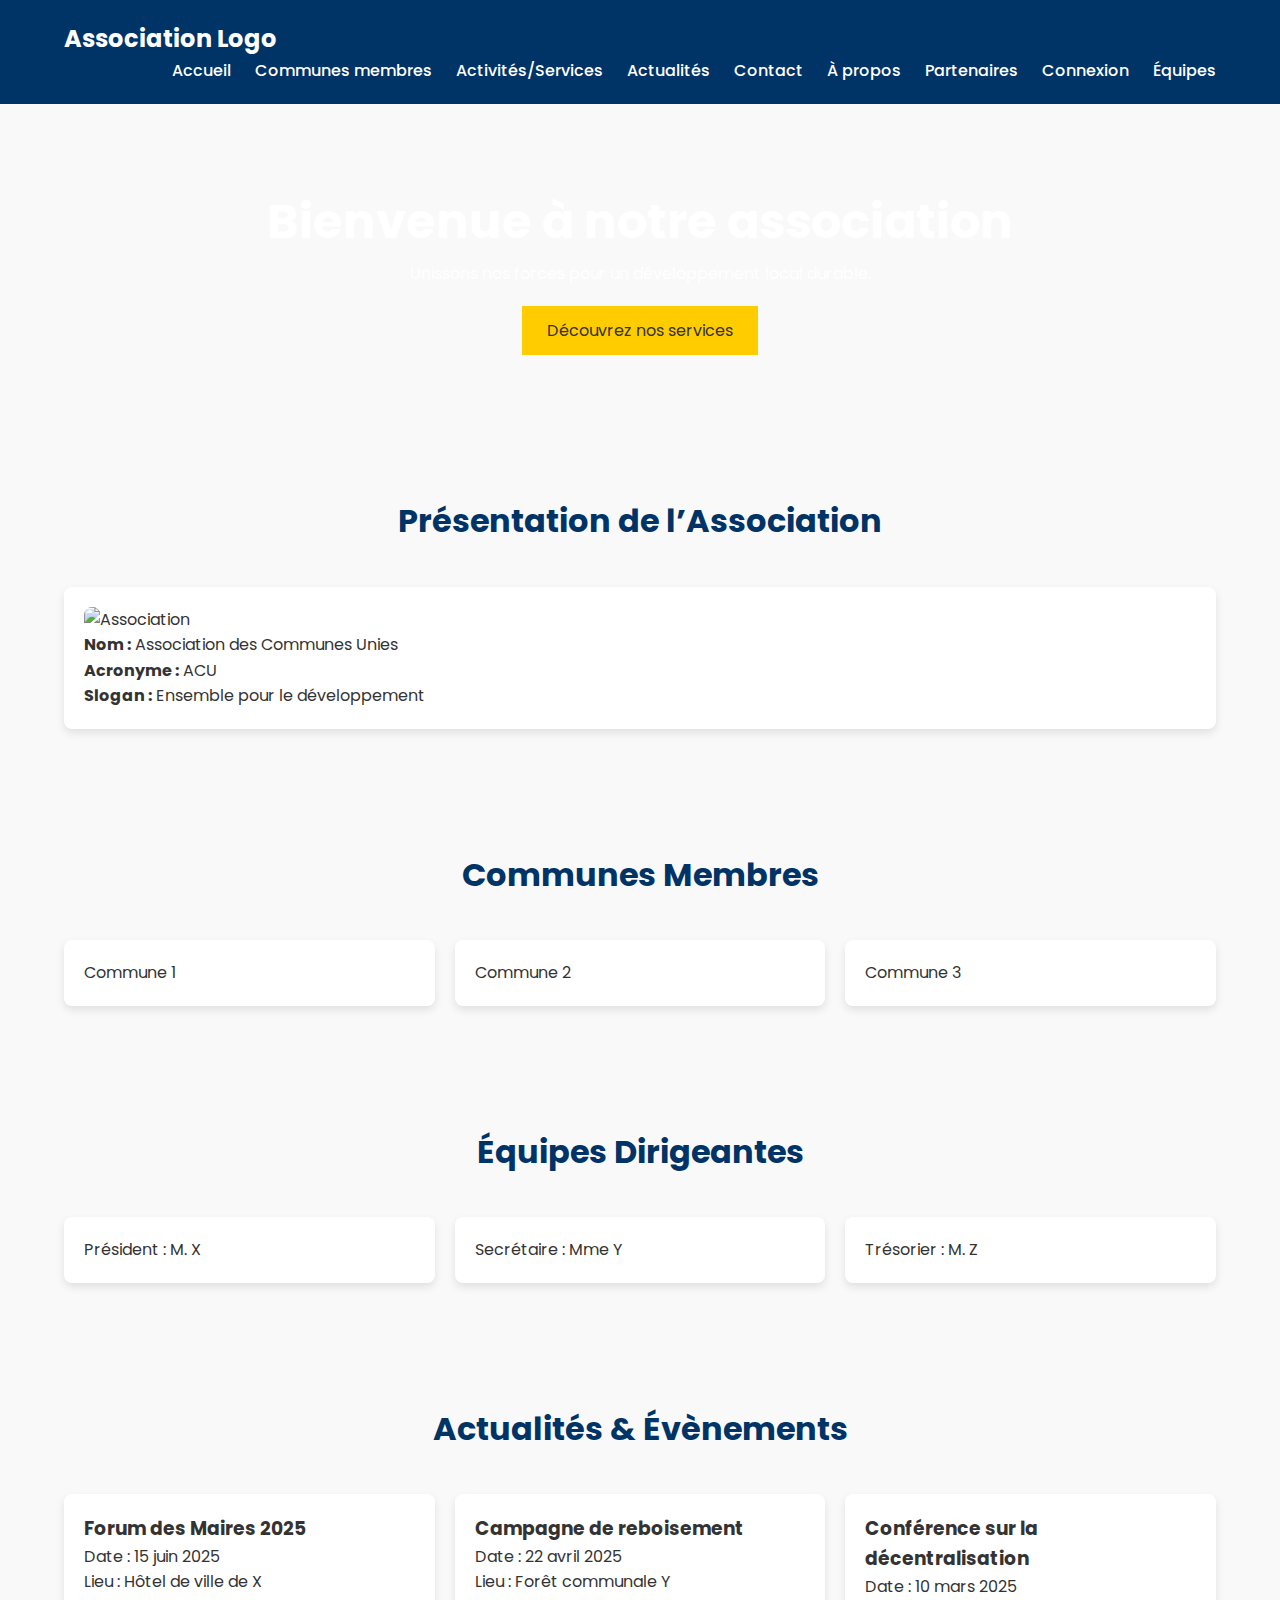
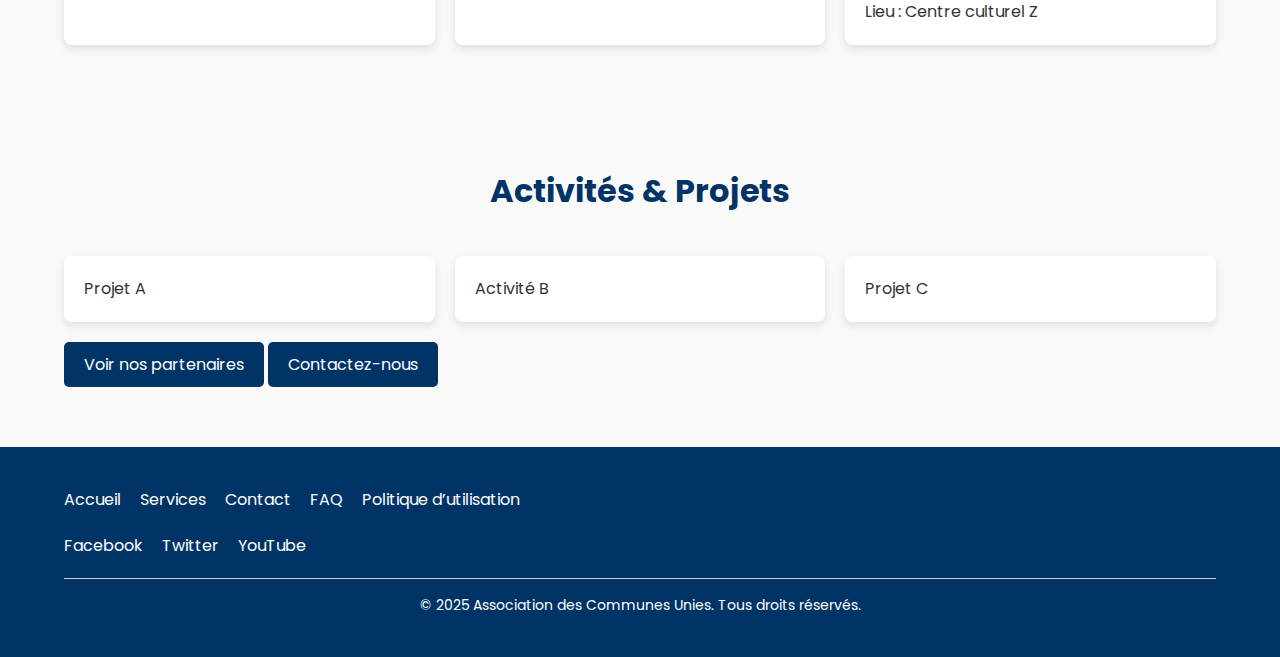
==== acad.html @ 80105ec8 "v0" ====
<!DOCTYPE html>
<html lang="fr">
<head>
    <meta charset="UTF-8">
    <meta name="viewport" content="width=device-width, initial-scale=1.0">
    <title>Association - Accueil</title>
    <link href="https://fonts.googleapis.com/css2?family=Poppins:wght@300;500;700&display=swap" rel="stylesheet">
    <style>
        * {
            box-sizing: border-box;
            margin: 0;
            padding: 0;
            font-family: 'Poppins', sans-serif;
        }

        body {
            background-color: #f9f9f9;
            color: #333;
            line-height: 1.6;
        }

        header {
            background-color: #003366;
            color: white;
            padding: 20px 0;
        }

        .container {
            width: 90%;
            margin: auto;
            max-width: 1200px;
        }

        .logo {
            float: left;
            font-size: 24px;
            font-weight: bold;
        }

        nav {
            float: right;
        }

        nav ul {
            list-style: none;
        }

        nav ul li {
            display: inline-block;
            margin-left: 20px;
        }

        nav ul li a {
            color: white;
            text-decoration: none;
            font-weight: 500;
            transition: color 0.3s;
        }

        nav ul li a:hover {
            color: #ffcc00;
        }

        .clear {
            clear: both;
        }

        .hero {
            background: url('association.jpg') center/cover no-repeat;
            padding: 80px 0;
            color: white;
            text-align: center;
        }

        .hero h1 {
            font-size: 48px;
        }

        .hero button {
            margin-top: 20px;
            padding: 12px 25px;
            font-size: 16px;
            background-color: #ffcc00;
            border: none;
            color: #333;
            cursor: pointer;
            transition: background-color 0.3s;
        }

        .hero button:hover {
            background-color: #ffaa00;
        }

        section {
            padding: 60px 0;
        }

        .section-title {
            text-align: center;
            margin-bottom: 40px;
            font-size: 32px;
            color: #003366;
        }

        .grid {
            display: grid;
            grid-template-columns: repeat(auto-fit, minmax(280px, 1fr));
            gap: 20px;
        }

        .card {
            background-color: white;
            border-radius: 8px;
            box-shadow: 0 4px 8px rgba(0,0,0,0.1);
            padding: 20px;
            transition: transform 0.3s;
        }

        .card:hover {
            transform: translateY(-5px);
        }

        .btn {
            display: inline-block;
            margin-top: 20px;
            padding: 10px 20px;
            background-color: #003366;
            color: white;
            text-decoration: none;
            border-radius: 5px;
        }

        footer {
            background-color: #003366;
            color: white;
            padding: 40px 0;
        }

        .footer-links,
        .footer-socials {
            margin-bottom: 20px;
        }

        .footer-links a,
        .footer-socials a {
            color: white;
            text-decoration: none;
            display: inline-block;
            margin-right: 15px;
        }

        .footer-bottom {
            text-align: center;
            font-size: 14px;
            border-top: 1px solid #ccc;
            padding-top: 15px;
        }
    </style>
</head>
<body>

<header>
    <div class="container">
        <div class="logo">Association Logo</div>
        <nav>
            <ul>
                <li><a href="#">Accueil</a></li>
                <li><a href="#">Communes membres</a></li>
                <li><a href="#">Activités/Services</a></li>
                <li><a href="#">Actualités</a></li>
                <li><a href="#">Contact</a></li>
                <li><a href="#">À propos</a></li>
                <li><a href="#">Partenaires</a></li>
                <li><a href="#">Connexion</a></li>
                <li><a href="#">Équipes</a></li>
            </ul>
        </nav>
        <div class="clear"></div>
    </div>
</header>

<section class="hero">
    <h1>Bienvenue à notre association</h1>
    <p>Unissons nos forces pour un développement local durable.</p>
    <button>Découvrez nos services</button>
</section>

<section>
    <div class="container">
        <h2 class="section-title">Présentation de l’Association</h2>
        <div class="grid">
            <div class="card">
                <img src="photo-association.jpg" alt="Association" style="width:100%; border-radius: 8px;">
                <p><strong>Nom :</strong> Association des Communes Unies</p>
                <p><strong>Acronyme :</strong> ACU</p>
                <p><strong>Slogan :</strong> Ensemble pour le développement</p>
            </div>
        </div>
    </div>
</section>

<section>
    <div class="container">
        <h2 class="section-title">Communes Membres</h2>
        <div class="grid">
            <div class="card">Commune 1</div>
            <div class="card">Commune 2</div>
            <div class="card">Commune 3</div>
        </div>
    </div>
</section>

<section>
    <div class="container">
        <h2 class="section-title">Équipes Dirigeantes</h2>
        <div class="grid">
            <div class="card">Président : M. X</div>
            <div class="card">Secrétaire : Mme Y</div>
            <div class="card">Trésorier : M. Z</div>
        </div>
    </div>
</section>

<section>
    <div class="container">
        <h2 class="section-title">Actualités & Évènements</h2>
        <div class="grid">
            <div class="card">
                <h3>Forum des Maires 2025</h3>
                <p>Date : 15 juin 2025</p>
                <p>Lieu : Hôtel de ville de X</p>
            </div>
            <div class="card">
                <h3>Campagne de reboisement</h3>
                <p>Date : 22 avril 2025</p>
                <p>Lieu : Forêt communale Y</p>
            </div>
            <div class="card">
                <h3>Conférence sur la décentralisation</h3>
                <p>Date : 10 mars 2025</p>
                <p>Lieu : Centre culturel Z</p>
            </div>
        </div>
    </div>
</section>


<section>
    <div class="container">
        <h2 class="section-title">Activités & Projets</h2>
        <div class="grid">
            <div class="card">Projet A</div>
            <div class="card">Activité B</div>
            <div class="card">Projet C</div>
        </div>
        <a class="btn" href="#">Voir nos partenaires</a>
        <a class="btn" href="#">Contactez-nous</a>
    </div>
</section>

<footer>
    <div class="container">
        <div class="footer-links">
            <a href="#">Accueil</a>
            <a href="#">Services</a>
            <a href="#">Contact</a>
            <a href="#">FAQ</a>
            <a href="#">Politique d’utilisation</a>
        </div>
        <div class="footer-socials">
            <a href="#">Facebook</a>
            <a href="#">Twitter</a>
            <a href="#">YouTube</a>
        </div>
        <div class="footer-bottom">
            &copy; 2025 Association des Communes Unies. Tous droits réservés.
        </div>
    </div>
</footer>

</body>
</html>
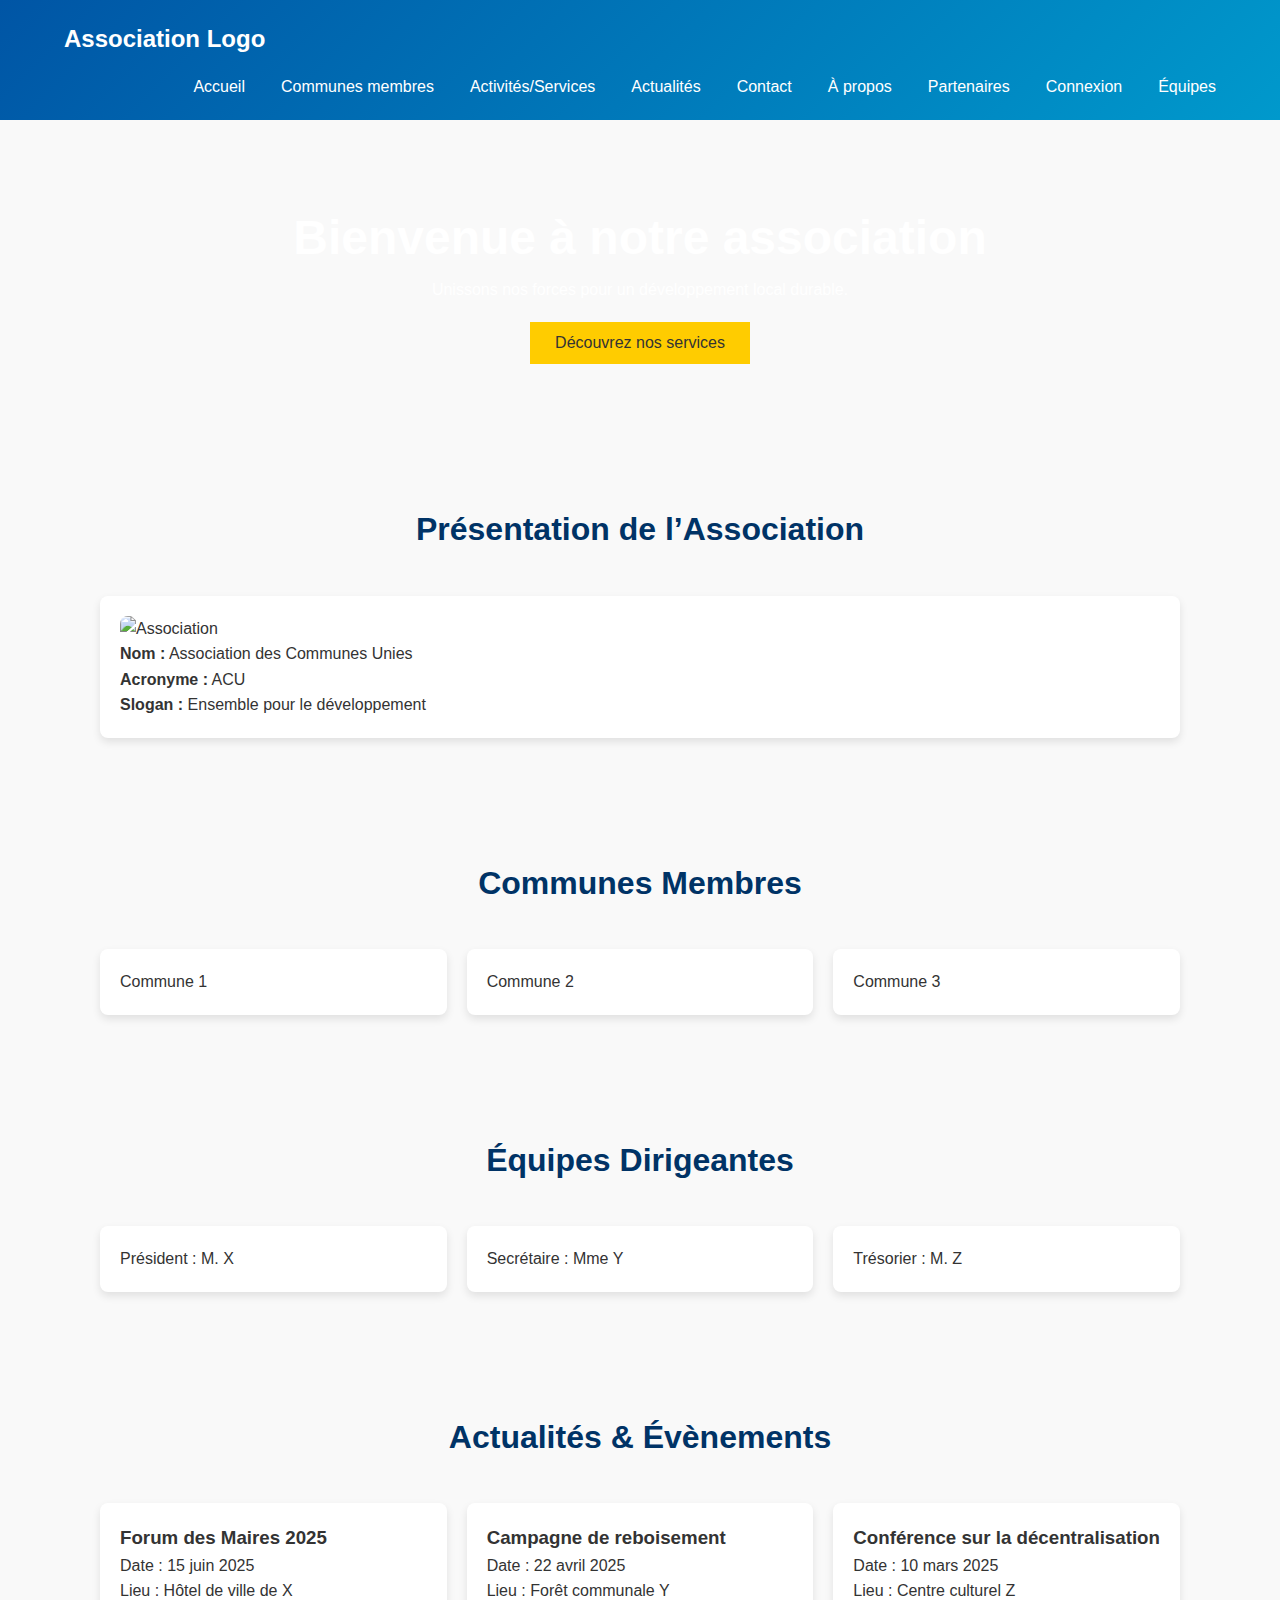
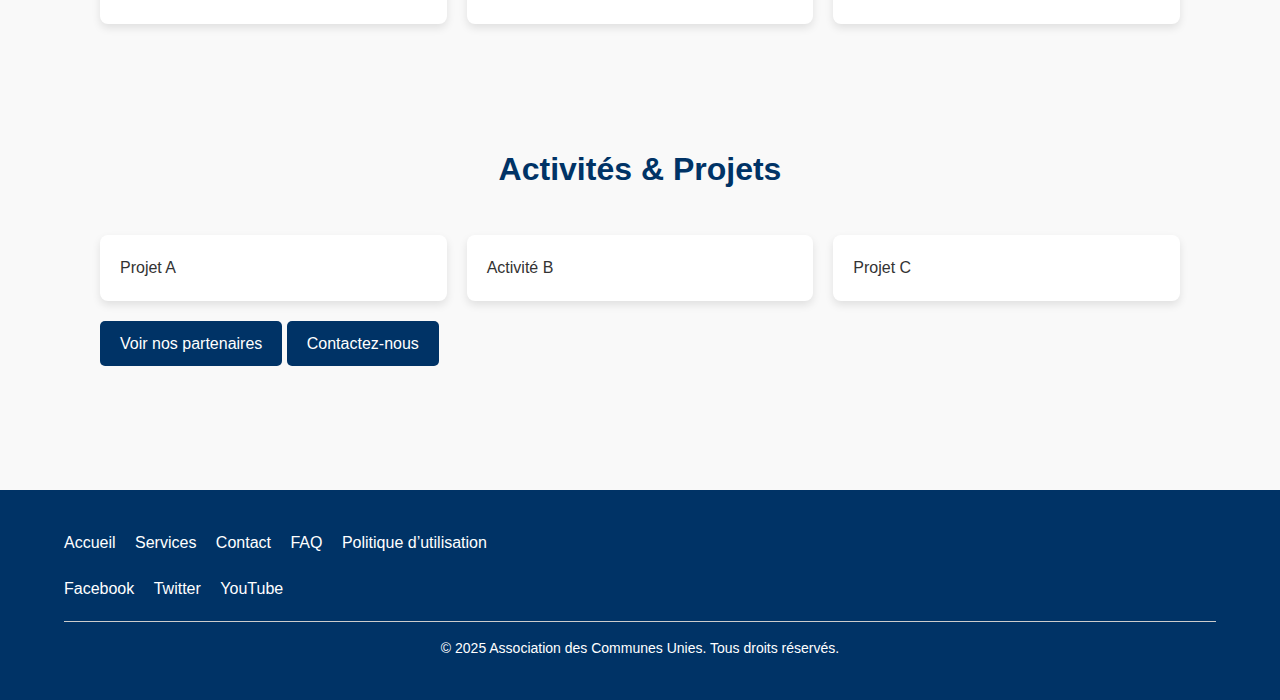
==== commit bad36fb7: "v1" ====
--- a/acad.html
+++ b/acad.html
@@ -4,7 +4,7 @@
     <meta charset="UTF-8">
     <meta name="viewport" content="width=device-width, initial-scale=1.0">
     <title>Association - Accueil</title>
-    <link href="https://fonts.googleapis.com/css2?family=Poppins:wght@300;500;700&display=swap" rel="stylesheet">
+    <link href="index.css" rel="stylesheet">
     <style>
         * {
             box-sizing: border-box;
--- a/index.css
+++ b/index.css
@@ -0,0 +1,186 @@
+/* Reset et police */
+* {
+    margin: 0;
+    padding: 0;
+    box-sizing: border-box;
+    font-family: 'Segoe UI', sans-serif;
+}
+
+body {
+    line-height: 1.6;
+    background-color: #f9f9f9;
+    color: #333;
+}
+
+/* === HEADER === */
+header {
+    background: linear-gradient(135deg, #0055a5, #0099cc);
+    color: white;
+    padding: 1rem 2rem;
+    position: sticky;
+    top: 0;
+    z-index: 1000;
+}
+
+header .logo img {
+    height: 60px;
+}
+
+nav ul {
+    display: flex;
+    flex-wrap: wrap;
+    gap: 1rem;
+    list-style: none;
+    justify-content: center;
+    margin-top: 1rem;
+}
+
+nav ul li a {
+    text-decoration: none;
+    color: white;
+    font-weight: bold;
+    transition: color 0.3s;
+}
+
+nav ul li a:hover {
+    color: #ffcc00;
+}
+
+/* === SECTIONS === */
+section {
+    padding: 4rem 2rem;
+    max-width: 1200px;
+    margin: auto;
+}
+
+section h2 {
+    text-align: center;
+    font-size: 2rem;
+    color: #0055a5;
+    margin-bottom: 2rem;
+}
+
+.bouton-principal {
+    display: inline-block;
+    background-color: #0055a5;
+    color: white;
+    padding: 1rem 2rem;
+    border-radius: 8px;
+    text-decoration: none;
+    font-weight: bold;
+    transition: background-color 0.3s;
+    margin: 1rem auto;
+    display: block;
+    text-align: center;
+}
+
+.bouton-principal:hover {
+    background-color: #003f7d;
+}
+
+/* === IMAGES HOVER === */
+.image-hover-container {
+    position: relative;
+    overflow: hidden;
+}
+
+.image-hover-container img {
+    width: 100%;
+    border-radius: 10px;
+    transition: transform 0.3s ease;
+}
+
+.image-hover-container:hover img {
+    transform: scale(1.05);
+}
+
+.image-hover-container::after {
+    content: "Découvrez nos services";
+    position: absolute;
+    bottom: 0;
+    left: 0;
+    right: 0;
+    background: rgba(0, 85, 165, 0.8);
+    color: white;
+    padding: 1rem;
+    text-align: center;
+    transform: translateY(100%);
+    transition: transform 0.3s ease;
+}
+
+.image-hover-container:hover::after {
+    transform: translateY(0%);
+}
+
+/* === CARDS === */
+.cards {
+    display: grid;
+    grid-template-columns: repeat(auto-fit, minmax(280px, 1fr));
+    gap: 2rem;
+}
+
+.card {
+    background: white;
+    border-radius: 10px;
+    box-shadow: 0 4px 6px rgba(0,0,0,0.1);
+    padding: 2rem;
+    transition: transform 0.3s;
+}
+
+.card:hover {
+    transform: translateY(-5px);
+}
+
+/* === FOOTER === */
+footer {
+    background-color: #003f7d;
+    color: white;
+    padding: 2rem;
+    margin-top: 4rem;
+}
+
+footer .colonnes {
+    display: flex;
+    flex-wrap: wrap;
+    gap: 2rem;
+    justify-content: space-between;
+}
+
+footer .colonne {
+    flex: 1 1 200px;
+}
+
+footer .colonne h3 {
+    margin-bottom: 1rem;
+}
+
+footer .colonne a {
+    display: block;
+    text-decoration: none;
+    color: #eee;
+    margin: 0.5rem 0;
+}
+
+footer .colonne a:hover {
+    color: #ffcc00;
+}
+
+footer .copyright {
+    text-align: center;
+    margin-top: 2rem;
+    font-size: 0.9rem;
+    color: #ccc;
+}
+
+/* === RESPONSIVE === */
+@media (max-width: 768px) {
+    nav ul {
+        flex-direction: column;
+        align-items: center;
+    }
+
+    .footer .colonnes {
+        flex-direction: column;
+        align-items: center;
+    }
+}
